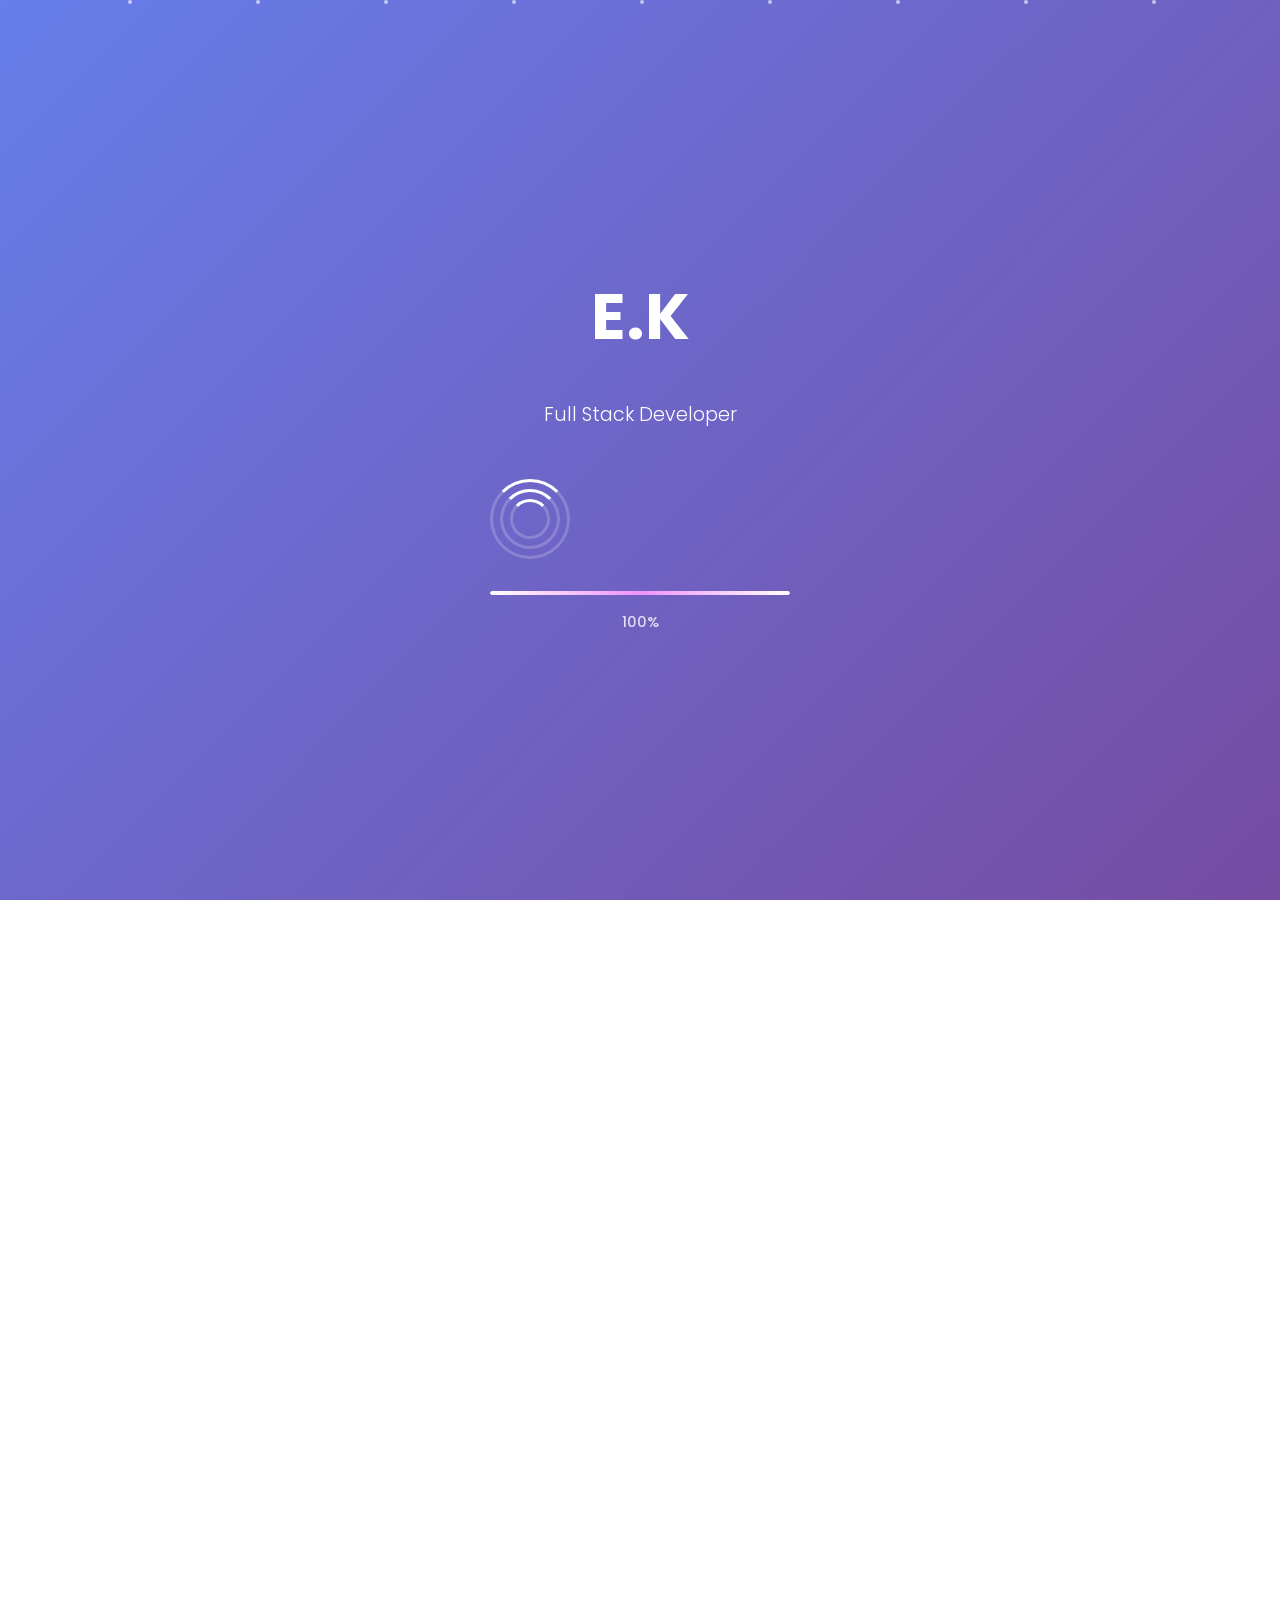
==== index9.html @ d35be791 "first commit" ====
<!DOCTYPE html>
<html lang="en">
  <head>
    <meta charset="UTF-8" />
    <meta name="viewport" content="width=device-width, initial-scale=1.0" />
    <title>Emmanuel Kibet - Full Stack Developer</title>

    <!-- Google Fonts -->
    <link
      href="https://fonts.googleapis.com/css2?family=Poppins:wght@300;400;500;600;700&display=swap"
      rel="stylesheet"
    />

    <!-- Font Awesome -->
    <link
      rel="stylesheet"
      href="https://cdnjs.cloudflare.com/ajax/libs/font-awesome/6.4.0/css/all.min.css"
    />

    <link rel="stylesheet" href="style9.css" />
  </head>
  <body>
    <!-- Custom Cursor -->
    <div class="custom-cursor"></div>
    <div class="cursor-trail"></div>

    <!-- Loading Screen -->
    <div class="loading-screen" id="loadingScreen">
      <div class="loading-particles">
        <div class="particle"></div>
        <div class="particle"></div>
        <div class="particle"></div>
        <div class="particle"></div>
        <div class="particle"></div>
        <div class="particle"></div>
        <div class="particle"></div>
        <div class="particle"></div>
        <div class="particle"></div>
      </div>

      <div class="loading-container">
        <div class="loading-logo">E.K</div>
        <div class="loading-text">Full Stack Developer</div>

        <div class="loading-spinner">
          <div class="spinner-ring"></div>
          <div class="spinner-ring"></div>
          <div class="spinner-ring"></div>
        </div>

        <div class="loading-progress">
          <div class="progress-bar"></div>
        </div>
        <div class="loading-percentage" id="loadingPercentage">0%</div>
      </div>
    </div>

    <!-- Main Content -->
    <div class="main-content" id="mainContent">
      <!-- Morphing Background -->
      <div class="morphing-bg"></div>

      <!-- Morphing Shapes -->
      <div class="morphing-shapes">
        <div class="shape shape-1"></div>
        <div class="shape shape-2"></div>
        <div class="shape shape-3"></div>
      </div>

      <div class="content-overlay">
        <!-- Dark Mode Toggle -->
        <div class="theme-toggle">
          <input type="checkbox" id="theme-switch" />
          <label for="theme-switch" class="magnetic">
            <i class="fas fa-sun"></i>
            <i class="fas fa-moon"></i>
          </label>
        </div>

        <!-- Navigation Dots -->
        <nav class="nav">
          <ul>
            <li><a href="#home" class="active magnetic"></a></li>
            <li><a href="#about" class="magnetic"></a></li>
            <li><a href="#skills" class="magnetic"></a></li>
            <li><a href="#education" class="magnetic"></a></li>
            <li><a href="#interests" class="magnetic"></a></li>
            <li><a href="#projects" class="magnetic"></a></li>
            <li><a href="#contact" class="magnetic"></a></li>
          </ul>
        </nav>

        <!-- Hero Section -->
        <section id="home" class="hero section-morph active">
          <div class="container">
            <div class="hero-content">
              <h1>Emmanuel K.</h1>
              <div class="typewriter">
                Full Stack Developer & UI/UX Designer
              </div>
            </div>
          </div>
        </section>

        <!-- About Section -->
        <section id="about" class="section-morph">
          <div class="container">
            <h2 class="section-title">About Me</h2>
            <div class="about-content">
              <div class="about-text">
                <p class="stagger-item">
                  Hello! I'm Emmanuel, a passionate full-stack developer with
                  over 5 years of experience creating digital solutions that
                  make a difference. I specialize in modern web technologies and
                  love turning complex problems into simple, beautiful designs.
                </p>
                <p class="stagger-item">
                  My journey in tech started with curiosity and has evolved into
                  a career driven by innovation and continuous learning. I
                  believe in writing clean, efficient code and creating user
                  experiences that truly matter.
                </p>
                <p class="stagger-item">
                  When I'm not coding, you'll find me exploring new
                  technologies, contributing to open-source projects, or sharing
                  knowledge with the developer community.
                </p>
              </div>
              <div class="about-image">
                <div class="profile-img magnetic">
                  <i class="fas fa-user"></i>
                </div>
              </div>
            </div>
          </div>
        </section>

        <!-- Skills Section -->
        <section id="skills" class="section-morph">
          <div class="container">
            <h2 class="section-title">Programming Languages & Skills</h2>
            <div class="skills-grid">
              <div class="skill-tag stagger-item magnetic">JavaScript</div>
              <div class="skill-tag stagger-item magnetic">TypeScript</div>
              <div class="skill-tag stagger-item magnetic">Python</div>
              <div class="skill-tag stagger-item magnetic">Java</div>
              <div class="skill-tag stagger-item magnetic">React</div>
              <div class="skill-tag stagger-item magnetic">Node.js</div>
              <div class="skill-tag stagger-item magnetic">Vue.js</div>
              <div class="skill-tag stagger-item magnetic">Angular</div>
              <div class="skill-tag stagger-item magnetic">Express.js</div>
              <div class="skill-tag stagger-item magnetic">MongoDB</div>
              <div class="skill-tag stagger-item magnetic">PostgreSQL</div>
              <div class="skill-tag stagger-item magnetic">MySQL</div>
              <div class="skill-tag stagger-item magnetic">Docker</div>
              <div class="skill-tag stagger-item magnetic">AWS</div>
              <div class="skill-tag stagger-item magnetic">Git</div>
              <div class="skill-tag stagger-item magnetic">GraphQL</div>
            </div>

            <!-- Skills Visualization -->
            <div class="skills-visualization">
              <div class="skill-category stagger-item">
                <h3>Frontend Development</h3>
                <div class="skill-item">
                  <div class="skill-name">
                    <span>React/Next.js</span>
                    <span>95%</span>
                  </div>
                  <div class="skill-bar">
                    <div class="skill-progress" style="--progress: 95%"></div>
                  </div>
                </div>
                <div class="skill-item">
                  <div class="skill-name">
                    <span>JavaScript/TypeScript</span>
                    <span>90%</span>
                  </div>
                  <div class="skill-bar">
                    <div class="skill-progress" style="--progress: 90%"></div>
                  </div>
                </div>
                <div class="skill-item">
                  <div class="skill-name">
                    <span>CSS/Sass</span>
                    <span>85%</span>
                  </div>
                  <div class="skill-bar">
                    <div class="skill-progress" style="--progress: 85%"></div>
                  </div>
                </div>
              </div>

              <div class="skill-category stagger-item">
                <h3>Backend Development</h3>
                <div class="skill-item">
                  <div class="skill-name">
                    <span>Node.js/Express</span>
                    <span>88%</span>
                  </div>
                  <div class="skill-bar">
                    <div class="skill-progress" style="--progress: 88%"></div>
                  </div>
                </div>
                <div class="skill-item">
                  <div class="skill-name">
                    <span>Python/Django</span>
                    <span>82%</span>
                  </div>
                  <div class="skill-bar">
                    <div class="skill-progress" style="--progress: 82%"></div>
                  </div>
                </div>
                <div class="skill-item">
                  <div class="skill-name">
                    <span>Database Design</span>
                    <span>80%</span>
                  </div>
                  <div class="skill-bar">
                    <div class="skill-progress" style="--progress: 80%"></div>
                  </div>
                </div>
              </div>

              <div class="skill-category stagger-item">
                <h3>DevOps & Tools</h3>
                <div class="skill-item">
                  <div class="skill-name">
                    <span>Docker/Kubernetes</span>
                    <span>75%</span>
                  </div>
                  <div class="skill-bar">
                    <div class="skill-progress" style="--progress: 75%"></div>
                  </div>
                </div>
                <div class="skill-item">
                  <div class="skill-name">
                    <span>AWS/Cloud Services</span>
                    <span>78%</span>
                  </div>
                  <div class="skill-bar">
                    <div class="skill-progress" style="--progress: 78%"></div>
                  </div>
                </div>
                <div class="skill-item">
                  <div class="skill-name">
                    <span>CI/CD Pipelines</span>
                    <span>70%</span>
                  </div>
                  <div class="skill-bar">
                    <div class="skill-progress" style="--progress: 70%"></div>
                  </div>
                </div>
              </div>
            </div>
          </div>
        </section>

        <!-- Education Section -->
        <section id="education" class="section-morph">
          <div class="container">
            <h2 class="section-title">Educational Background</h2>
            <div class="education-grid">
              <div class="education-card glass-card stagger-item magnetic">
                <div class="education-icon">
                  <i class="fas fa-graduation-cap"></i>
                </div>
                <h3>Bachelor of Computer Science</h3>
                <p>University of Technology</p>
                <p>2018 - 2022</p>
                <p>
                  Graduated Magna Cum Laude with specialization in Software
                  Engineering and Web Development.
                </p>
              </div>
              <div class="education-card glass-card stagger-item magnetic">
                <div class="education-icon">
                  <i class="fas fa-certificate"></i>
                </div>
                <h3>Full Stack Web Development</h3>
                <p>Tech Bootcamp Institute</p>
                <p>2022</p>
                <p>
                  Intensive 6-month program covering modern web technologies and
                  best practices.
                </p>
              </div>
            </div>
            <div style="text-align: center; margin-top: 2rem">
              <a
                href="/assests/cv.pdf"
                class="download-cv stagger-item magnetic"
              >
                <i class="fas fa-download"></i>
                Download CV
              </a>
            </div>
          </div>
        </section>

        <!-- Interests Section -->
        <section id="interests" class="section-morph">
          <div class="container">
            <h2 class="section-title">Interests & Passions</h2>
            <div class="interests-list">
              <div class="interest-item glass-card stagger-item magnetic">
                <i class="fas fa-robot"></i>
                <span>Artificial Intelligence</span>
              </div>
              <div class="interest-item glass-card stagger-item magnetic">
                <i class="fas fa-mobile-alt"></i>
                <span>Mobile Development</span>
              </div>
              <div class="interest-item glass-card stagger-item magnetic">
                <i class="fas fa-cloud"></i>
                <span>Cloud Computing</span>
              </div>
              <div class="interest-item glass-card stagger-item magnetic">
                <i class="fas fa-shield-alt"></i>
                <span>Cybersecurity</span>
              </div>
              <div class="interest-item glass-card stagger-item magnetic">
                <i class="fas fa-gamepad"></i>
                <span>Game Development</span>
              </div>
              <div class="interest-item glass-card stagger-item magnetic">
                <i class="fas fa-code-branch"></i>
                <span>Open Source</span>
              </div>
            </div>
          </div>
        </section>

        <!-- Projects Section -->
        <section id="projects" class="section-morph">
          <div class="container">
            <h2 class="section-title">Featured Projects</h2>
            <div class="projects-grid">
              <div class="project-card glass-card stagger-item magnetic">
                <div class="project-preview">
                  <div class="preview-content">
                    <div class="preview-icon">
                      <i class="fas fa-shopping-cart"></i>
                    </div>
                    <h4>View Project Details</h4>
                    <p>Hover to explore features</p>
                  </div>
                </div>
                <h3 class="project-title">E-Commerce Platform</h3>
                <p class="project-description">
                  A full-featured e-commerce platform built with React and
                  Node.js, featuring real-time inventory management, secure
                  payment processing, and admin dashboard.
                </p>
                <div class="project-tech">
                  <span class="tech-tag">React</span>
                  <span class="tech-tag">Node.js</span>
                  <span class="tech-tag">MongoDB</span>
                  <span class="tech-tag">Stripe</span>
                </div>
                <div class="project-links">
                  <a href="#" class="project-link magnetic">
                    <i class="fas fa-external-link-alt"></i>
                    Live Demo
                  </a>
                  <a href="#" class="project-link magnetic">
                    <i class="fab fa-github"></i>
                    GitHub
                  </a>
                </div>
              </div>

              <div class="project-card glass-card stagger-item magnetic">
                <div class="project-preview">
                  <div class="preview-content">
                    <div class="preview-icon">
                      <i class="fas fa-tasks"></i>
                    </div>
                    <h4>View Project Details</h4>
                    <p>Hover to explore features</p>
                  </div>
                </div>
                <h3 class="project-title">Task Management App</h3>
                <p class="project-description">
                  A collaborative task management application with real-time
                  updates, drag-and-drop functionality, and team collaboration
                  features.
                </p>
                <div class="project-tech">
                  <span class="tech-tag">Vue.js</span>
                  <span class="tech-tag">Express</span>
                  <span class="tech-tag">Socket.io</span>
                  <span class="tech-tag">PostgreSQL</span>
                </div>
                <div class="project-links">
                  <a href="#" class="project-link magnetic">
                    <i class="fas fa-external-link-alt"></i>
                    Live Demo
                  </a>
                  <a href="#" class="project-link magnetic">
                    <i class="fab fa-github"></i>
                    GitHub
                  </a>
                </div>
              </div>

              <div class="project-card glass-card stagger-item magnetic">
                <div class="project-preview">
                  <div class="preview-content">
                    <div class="preview-icon">
                      <i class="fas fa-cloud-sun"></i>
                    </div>
                    <h4>View Project Details</h4>
                    <p>Hover to explore features</p>
                  </div>
                </div>
                <h3 class="project-title">Weather Dashboard</h3>
                <p class="project-description">
                  A responsive weather dashboard with location-based forecasts,
                  interactive maps, and historical weather data visualization.
                </p>
                <div class="project-tech">
                  <span class="tech-tag">JavaScript</span>
                  <span class="tech-tag">Chart.js</span>
                  <span class="tech-tag">API Integration</span>
                  <span class="tech-tag">CSS Grid</span>
                </div>
                <div class="project-links">
                  <a href="#" class="project-link magnetic">
                    <i class="fas fa-external-link-alt"></i>
                    Live Demo
                  </a>
                  <a href="#" class="project-link magnetic">
                    <i class="fab fa-github"></i>
                    GitHub
                  </a>
                </div>
              </div>
            </div>
          </div>
        </section>

        <!-- Contact Section -->
        <section id="contact" class="section-morph">
          <div class="container">
            <h2 class="section-title">Get In Touch</h2>
            <form class="contact-form">
              <div class="form-group stagger-item">
                <input
                  type="text"
                  class="form-input magnetic"
                  placeholder=" "
                  required
                />
                <label class="form-label">Your Name</label>
              </div>
              <div class="form-group stagger-item">
                <input
                  type="email"
                  class="form-input magnetic"
                  placeholder=" "
                  required
                />
                <label class="form-label">Email Address</label>
              </div>
              <div class="form-group stagger-item">
                <input
                  type="text"
                  class="form-input magnetic"
                  placeholder=" "
                />
                <label class="form-label">Subject</label>
              </div>
              <div class="form-group stagger-item">
                <textarea
                  class="form-textarea magnetic"
                  placeholder=" "
                  required
                ></textarea>
                <label class="form-label">Your Message</label>
              </div>
              <button type="submit" class="submit-btn stagger-item magnetic">
                <i class="fas fa-paper-plane"></i>
                Send Message
              </button>
            </form>
          </div>
        </section>

        <!-- Footer -->
        <footer class="footer">
          <div class="container">
            <div class="social-links">
              <a href="#" class="social-link stagger-item magnetic">
                <i class="fab fa-github"></i>
              </a>
              <a href="#" class="social-link stagger-item magnetic">
                <i class="fab fa-linkedin"></i>
              </a>
              <a href="#" class="social-link stagger-item magnetic">
                <i class="fab fa-twitter"></i>
              </a>
              <a href="#" class="social-link stagger-item magnetic">
                <i class="fas fa-envelope"></i>
              </a>
            </div>
            <p>&copy; 2024 Emmanuel Kibet. All rights reserved.</p>
          </div>
        </footer>
      </div>
    </div>
    <script src="script9.js"></script>
  </body>
</html>
---- style9.css ----
/* ===== CSS RESET & BASE STYLES ===== */
* {
  margin: 0;
  padding: 0;
  box-sizing: border-box;
}

:root {
  /* Light theme colors */
  --primary-color: #667eea;
  --secondary-color: #764ba2;
  --accent-color: #f093fb;
  --text-primary: #2d3748;
  --text-secondary: #4a5568;
  --bg-primary: #ffffff;
  --bg-secondary: #f7fafc;
  --bg-card: rgba(255, 255, 255, 0.25);
  --border-color: rgba(255, 255, 255, 0.18);
  --shadow: rgba(0, 0, 0, 0.1);
  --gradient: linear-gradient(135deg, #667eea 0%, #764ba2 100%);

  /* Section-specific gradients for morphing */
  --hero-gradient: linear-gradient(135deg, #667eea 0%, #764ba2 100%);
  --about-gradient: linear-gradient(135deg, #f093fb 0%, #f5576c 100%);
  --skills-gradient: linear-gradient(135deg, #4facfe 0%, #00f2fe 100%);
  --education-gradient: linear-gradient(135deg, #43e97b 0%, #38f9d7 100%);
  --interests-gradient: linear-gradient(135deg, #fa709a 0%, #fee140 100%);
  --projects-gradient: linear-gradient(135deg, #a8edea 0%, #fed6e3 100%);
  --contact-gradient: linear-gradient(135deg, #667eea 0%, #764ba2 100%);
}

/* Dark theme colors */
[data-theme="dark"] {
  --text-primary: #f7fafc;
  --text-secondary: #e2e8f0;
  --bg-primary: #1a202c;
  --bg-secondary: #2d3748;
  --bg-card: rgba(45, 55, 72, 0.25);
  --border-color: rgba(255, 255, 255, 0.1);
  --shadow: rgba(0, 0, 0, 0.3);
}

/* ===== CUSTOM CURSOR SYSTEM ===== */
* {
  cursor: none !important;
}

.custom-cursor {
  position: fixed;
  width: 20px;
  height: 20px;
  background: var(--primary-color);
  border-radius: 50%;
  pointer-events: none;
  z-index: 9999;
  transition: all 0.1s ease;
  mix-blend-mode: difference;
}

.cursor-trail {
  position: fixed;
  width: 8px;
  height: 8px;
  background: var(--accent-color);
  border-radius: 50%;
  pointer-events: none;
  z-index: 9998;
  opacity: 0.7;
  transition: all 0.2s ease;
}

.custom-cursor.hover {
  transform: scale(2);
  background: var(--accent-color);
  opacity: 0.8;
}

.custom-cursor.click {
  transform: scale(0.8);
  background: var(--secondary-color);
}

/* Magnetic effect for interactive elements */
.magnetic {
  transition: transform 0.3s cubic-bezier(0.4, 0, 0.2, 1);
}

/* ===== ENHANCED LOADING SCREEN ===== */
.loading-screen {
  position: fixed;
  top: 0;
  left: 0;
  width: 100%;
  height: 100%;
  background: linear-gradient(135deg, #667eea 0%, #764ba2 100%);
  display: flex;
  flex-direction: column;
  align-items: center;
  justify-content: center;
  z-index: 10000;
  transition: opacity 0.8s ease, visibility 0.8s ease;
}

.loading-screen.fade-out {
  opacity: 0;
  visibility: hidden;
}

/* ===== LOADING ANIMATION ===== */
.loading-container {
  text-align: center;
  color: white;
}

.loading-logo {
  font-size: 4rem;
  font-weight: 700;
  margin-bottom: 2rem;
  opacity: 0;
  transform: translateY(30px);
  animation: logoAppear 1s ease-out 0.5s forwards;
}

@keyframes logoAppear {
  to {
    opacity: 1;
    transform: translateY(0);
  }
}

.loading-text {
  font-size: 1.2rem;
  font-weight: 300;
  margin-bottom: 3rem;
  opacity: 0;
  animation: textAppear 1s ease-out 1s forwards;
}

@keyframes textAppear {
  to {
    opacity: 1;
  }
}

/* ===== ENHANCED LOADING SPINNER ===== */
.loading-spinner {
  position: relative;
  width: 80px;
  height: 80px;
  margin-bottom: 2rem;
}

.spinner-ring {
  position: absolute;
  width: 100%;
  height: 100%;
  border: 3px solid rgba(255, 255, 255, 0.2);
  border-radius: 50%;
  border-top: 3px solid white;
  animation: spin 1.5s linear infinite;
}

.spinner-ring:nth-child(2) {
  width: 60px;
  height: 60px;
  top: 10px;
  left: 10px;
  animation-duration: 2s;
  animation-direction: reverse;
}

.spinner-ring:nth-child(3) {
  width: 40px;
  height: 40px;
  top: 20px;
  left: 20px;
  animation-duration: 1s;
}

@keyframes spin {
  0% {
    transform: rotate(0deg);
  }
  100% {
    transform: rotate(360deg);
  }
}

/* ===== LOADING PROGRESS BAR ===== */
.loading-progress {
  width: 300px;
  height: 4px;
  background: rgba(255, 255, 255, 0.2);
  border-radius: 2px;
  overflow: hidden;
  margin-bottom: 1rem;
}

.progress-bar {
  height: 100%;
  background: linear-gradient(90deg, #ffffff, #f093fb, #ffffff);
  border-radius: 2px;
  width: 0%;
  animation: progressFill 3s ease-out forwards;
}

@keyframes progressFill {
  0% {
    width: 0%;
  }
  20% {
    width: 30%;
  }
  40% {
    width: 60%;
  }
  60% {
    width: 80%;
  }
  80% {
    width: 95%;
  }
  100% {
    width: 100%;
  }
}

.loading-percentage {
  font-size: 0.9rem;
  font-weight: 500;
  opacity: 0.8;
  margin-top: 0.5rem;
}

/* ===== FLOATING PARTICLES ===== */
.loading-particles {
  position: absolute;
  width: 100%;
  height: 100%;
  overflow: hidden;
  pointer-events: none;
}

.particle {
  position: absolute;
  width: 4px;
  height: 4px;
  background: rgba(255, 255, 255, 0.6);
  border-radius: 50%;
  animation: particleFloat 4s linear infinite;
}

.particle:nth-child(1) {
  left: 10%;
  animation-delay: 0s;
  animation-duration: 3s;
}
.particle:nth-child(2) {
  left: 20%;
  animation-delay: 0.5s;
  animation-duration: 4s;
}
.particle:nth-child(3) {
  left: 30%;
  animation-delay: 1s;
  animation-duration: 3.5s;
}
.particle:nth-child(4) {
  left: 40%;
  animation-delay: 1.5s;
  animation-duration: 4.5s;
}
.particle:nth-child(5) {
  left: 50%;
  animation-delay: 2s;
  animation-duration: 3s;
}
.particle:nth-child(6) {
  left: 60%;
  animation-delay: 0.3s;
  animation-duration: 4s;
}
.particle:nth-child(7) {
  left: 70%;
  animation-delay: 0.8s;
  animation-duration: 3.5s;
}
.particle:nth-child(8) {
  left: 80%;
  animation-delay: 1.3s;
  animation-duration: 4.5s;
}
.particle:nth-child(9) {
  left: 90%;
  animation-delay: 1.8s;
  animation-duration: 3s;
}

@keyframes particleFloat {
  0% {
    transform: translateY(100vh) scale(0);
    opacity: 0;
  }
  10% {
    opacity: 1;
    transform: translateY(90vh) scale(1);
  }
  90% {
    opacity: 1;
    transform: translateY(-10vh) scale(1);
  }
  100% {
    transform: translateY(-20vh) scale(0);
    opacity: 0;
  }
}

/* ===== MAIN CONTENT (Initially Hidden) ===== */
.main-content {
  opacity: 0;
  transition: opacity 1s ease-in-out;
}

.main-content.show {
  opacity: 1;
}

html {
  scroll-behavior: smooth;
  scroll-snap-type: y mandatory;
}

body {
  font-family: "Poppins", sans-serif;
  line-height: 1.6;
  color: var(--text-primary);
  background: var(--bg-primary);
  transition: all 0.3s ease;
  overflow-x: hidden;
  position: relative;
}

/* ===== MORPHING BACKGROUND SYSTEM ===== */
.morphing-bg {
  position: fixed;
  top: 0;
  left: 0;
  width: 100%;
  height: 100%;
  z-index: -10;
  background: var(--hero-gradient);
  transition: all 1.5s cubic-bezier(0.4, 0, 0.2, 1);
}

.morphing-bg::before {
  content: "";
  position: absolute;
  top: 0;
  left: 0;
  width: 100%;
  height: 100%;
  background: var(--bg-primary);
  opacity: 0.9;
  transition: opacity 0.8s ease;
}

/* ===== MORPHING SHAPES OVERLAY ===== */
.morphing-shapes {
  position: fixed;
  top: 0;
  left: 0;
  width: 100%;
  height: 100%;
  z-index: -5;
  pointer-events: none;
}

.shape {
  position: absolute;
  border-radius: 50%;
  background: rgba(255, 255, 255, 0.1);
  transition: all 2s cubic-bezier(0.4, 0, 0.2, 1);
}

.shape-1 {
  width: 300px;
  height: 300px;
  top: 10%;
  left: -10%;
  background: rgba(102, 126, 234, 0.1);
}

.shape-2 {
  width: 200px;
  height: 200px;
  top: 60%;
  right: -5%;
  background: rgba(118, 75, 162, 0.08);
}

.shape-3 {
  width: 150px;
  height: 150px;
  bottom: 20%;
  left: 20%;
  background: rgba(240, 147, 251, 0.12);
}

/* ===== CONTENT OVERLAY WITH MORPHING ===== */
.content-overlay {
  position: relative;
  z-index: 1;
  min-height: 100vh;
}

/* ===== SECTION MORPHING STATES ===== */
.section-morph {
  opacity: 0;
  transform: translateY(60px) scale(0.95);
  transition: all 1.2s cubic-bezier(0.4, 0, 0.2, 1);
  scroll-snap-align: start;
}

.section-morph.active {
  opacity: 1;
  transform: translateY(0) scale(1);
}

.section-morph.leaving {
  opacity: 0;
  transform: translateY(-30px) scale(1.05);
}

/* ===== STAGGERED CONTENT ANIMATIONS ===== */
.stagger-item {
  opacity: 0;
  transform: translateY(40px);
  transition: all 0.8s cubic-bezier(0.4, 0, 0.2, 1);
}

.stagger-item.animate {
  opacity: 1;
  transform: translateY(0);
}

.stagger-item:nth-child(1) {
  transition-delay: 0.1s;
}
.stagger-item:nth-child(2) {
  transition-delay: 0.2s;
}
.stagger-item:nth-child(3) {
  transition-delay: 0.3s;
}
.stagger-item:nth-child(4) {
  transition-delay: 0.4s;
}
.stagger-item:nth-child(5) {
  transition-delay: 0.5s;
}
.stagger-item:nth-child(6) {
  transition-delay: 0.6s;
}

/* ===== ENHANCED DARK MODE TOGGLE ===== */
.theme-toggle {
  position: fixed;
  top: 20px;
  right: 20px;
  z-index: 1000;
}

.theme-toggle input {
  display: none;
}

.theme-toggle label {
  display: flex;
  align-items: center;
  justify-content: space-between;
  width: 60px;
  height: 30px;
  background: var(--bg-card);
  border-radius: 50px;
  border: 1px solid var(--border-color);
  backdrop-filter: blur(10px);
  cursor: pointer;
  transition: all 0.3s ease;
  padding: 5px;
}

.theme-toggle label::before {
  content: "";
  width: 20px;
  height: 20px;
  background: var(--gradient);
  border-radius: 50%;
  transition: transform 0.3s ease;
}

.theme-toggle input:checked + label::before {
  transform: translateX(30px);
}

.theme-toggle i {
  font-size: 12px;
  color: var(--text-secondary);
  transition: all 0.3s ease;
}

.theme-toggle:hover label {
  transform: scale(1.1);
  box-shadow: 0 5px 15px var(--shadow);
}

/* ===== CONTAINER & LAYOUT ===== */
.container {
  max-width: 1200px;
  margin: 0 auto;
  padding: 0 20px;
}

/* ===== ENHANCED GLASSMORPHISM CARD STYLES ===== */
.glass-card {
  background: var(--bg-card);
  backdrop-filter: blur(10px);
  border-radius: 20px;
  border: 1px solid var(--border-color);
  box-shadow: 0 8px 32px var(--shadow);
  transition: all 0.6s cubic-bezier(0.4, 0, 0.2, 1);
  transform: translateY(20px);
  opacity: 0;
  position: relative;
  overflow: hidden;
}

.glass-card::before {
  content: "";
  position: absolute;
  top: 0;
  left: -100%;
  width: 100%;
  height: 100%;
  background: linear-gradient(
    90deg,
    transparent,
    rgba(255, 255, 255, 0.1),
    transparent
  );
  transition: left 0.8s ease;
}

.glass-card:hover::before {
  left: 100%;
}

.glass-card.animate {
  transform: translateY(0);
  opacity: 1;
}

.glass-card:hover {
  transform: translateY(-8px) scale(1.02);
  box-shadow: 0 20px 50px var(--shadow);
}

/* ===== NAVIGATION ===== */
.nav {
  position: fixed;
  top: 50%;
  right: 30px;
  transform: translateY(-50%);
  z-index: 100;
}

.nav ul {
  list-style: none;
  display: flex;
  flex-direction: column;
  gap: 15px;
}

.nav a {
  display: block;
  width: 12px;
  height: 12px;
  border-radius: 50%;
  background: var(--text-secondary);
  transition: all 0.4s cubic-bezier(0.4, 0, 0.2, 1);
  text-decoration: none;
  position: relative;
}

.nav a::before {
  content: "";
  position: absolute;
  top: 50%;
  left: 50%;
  transform: translate(-50%, -50%);
  width: 0;
  height: 0;
  border-radius: 50%;
  background: var(--primary-color);
  transition: all 0.4s cubic-bezier(0.4, 0, 0.2, 1);
}

.nav a:hover::before,
.nav a.active::before {
  width: 20px;
  height: 20px;
}

.nav a:hover,
.nav a.active {
  background: var(--primary-color);
  transform: scale(1.5);
}

/* ===== SECTIONS ===== */
section {
  padding: 100px 0;
  position: relative;
  min-height: 100vh;
  display: flex;
  align-items: center;
}

.section-title {
  font-size: 2.5rem;
  font-weight: 600;
  text-align: center;
  margin-bottom: 3rem;
  position: relative;
  opacity: 0;
  transform: translateY(30px);
  transition: all 0.8s cubic-bezier(0.4, 0, 0.2, 1);
}

.section-title.animate {
  opacity: 1;
  transform: translateY(0);
}

.section-title::after {
  content: "";
  position: absolute;
  bottom: -10px;
  left: 50%;
  transform: translateX(-50%) scaleX(0);
  width: 60px;
  height: 4px;
  background: var(--gradient);
  border-radius: 2px;
  transition: transform 0.8s cubic-bezier(0.4, 0, 0.2, 1);
  transition-delay: 0.3s;
}

.section-title.animate::after {
  transform: translateX(-50%) scaleX(1);
}

/* ===== HERO SECTION ===== */
.hero {
  min-height: 100vh;
  display: flex;
  align-items: center;
  justify-content: center;
  text-align: center;
  padding: 80px 0;
  position: relative;
}

.hero-content h1 {
  font-size: 4rem;
  font-weight: 700;
  margin-bottom: 1rem;
  background: var(--gradient);
  -webkit-background-clip: text;
  -webkit-text-fill-color: transparent;
  background-clip: text;
  opacity: 0;
  transform: translateY(50px) scale(0.8);
  animation: heroTitleAppear 1.5s cubic-bezier(0.4, 0, 0.2, 1) forwards;
}

@keyframes heroTitleAppear {
  to {
    opacity: 1;
    transform: translateY(0) scale(1);
  }
}

/* ===== TYPEWRITER EFFECT ===== */
.typewriter {
  font-size: 1.5rem;
  color: var(--text-secondary);
  border-right: 2px solid var(--primary-color);
  white-space: nowrap;
  overflow: hidden;
  opacity: 0;
  animation: typewriter 4s steps(40) infinite, blink 1s infinite,
    fadeInTypewriter 0.8s ease forwards;
  animation-delay: 0.5s, 0.5s, 0.5s;
}

@keyframes fadeInTypewriter {
  to {
    opacity: 1;
  }
}

@keyframes typewriter {
  0%,
  90%,
  100% {
    width: 0;
  }
  30%,
  60% {
    width: 100%;
  }
}

@keyframes blink {
  50% {
    border-color: transparent;
  }
}

/* ===== ABOUT SECTION ===== */
.about-content {
  display: flex;
  align-items: center;
  gap: 4rem;
  margin-top: 2rem;
}

.about-text {
  flex: 1;
}

.about-text p {
  font-size: 1.1rem;
  color: var(--text-secondary);
  margin-bottom: 1.5rem;
  opacity: 0;
  transform: translateX(-30px);
  transition: all 0.8s cubic-bezier(0.4, 0, 0.2, 1);
}

.about-text p.animate {
  opacity: 1;
  transform: translateX(0);
}

.about-image {
  flex: 1;
  text-align: center;
}

.profile-img {
  width: 300px;
  height: 300px;
  border-radius: 50%;
  background: var(--gradient);
  display: flex;
  align-items: center;
  justify-content: center;
  font-size: 8rem;
  color: white;
  margin: 0 auto;
  opacity: 0;
  transform: scale(0.5) rotate(-180deg);
  transition: all 1.2s cubic-bezier(0.4, 0, 0.2, 1);
  position: relative;
  overflow: hidden;
}

.profile-img::before {
  content: "";
  position: absolute;
  top: -50%;
  left: -50%;
  width: 200%;
  height: 200%;
  background: linear-gradient(
    45deg,
    transparent,
    rgba(255, 255, 255, 0.1),
    transparent
  );
  transform: rotate(45deg);
  animation: shimmer 3s linear infinite;
}

@keyframes shimmer {
  0% {
    transform: translateX(-100%) translateY(-100%) rotate(45deg);
  }
  100% {
    transform: translateX(100%) translateY(100%) rotate(45deg);
  }
}

.profile-img.animate {
  opacity: 1;
  transform: scale(1) rotate(0deg);
}

/* ===== ENHANCED SKILLS SECTION ===== */
.skills-grid {
  display: flex;
  flex-wrap: wrap;
  gap: 1rem;
  justify-content: center;
  margin-top: 2rem;
}

.skill-tag {
  padding: 12px 24px;
  background: var(--bg-card);
  backdrop-filter: blur(10px);
  border-radius: 50px;
  border: 1px solid var(--border-color);
  font-weight: 500;
  transition: all 0.6s cubic-bezier(0.4, 0, 0.2, 1);
  cursor: pointer;
  opacity: 0;
  transform: translateY(30px) scale(0.8);
  position: relative;
  overflow: hidden;
}

.skill-tag::before {
  content: "";
  position: absolute;
  top: 0;
  left: -100%;
  width: 100%;
  height: 100%;
  background: var(--gradient);
  transition: left 0.5s ease;
  z-index: -1;
}

.skill-tag:hover::before {
  left: 0;
}

.skill-tag.animate {
  opacity: 1;
  transform: translateY(0) scale(1);
}

.skill-tag:hover {
  color: white;
  transform: translateY(-5px) scale(1.05);
  box-shadow: 0 10px 25px rgba(102, 126, 234, 0.3);
}

/* ===== SKILLS VISUALIZATION ===== */
.skills-visualization {
  margin-top: 3rem;
  display: grid;
  grid-template-columns: repeat(auto-fit, minmax(300px, 1fr));
  gap: 2rem;
}

.skill-category {
  background: var(--bg-card);
  backdrop-filter: blur(10px);
  border-radius: 20px;
  border: 1px solid var(--border-color);
  padding: 2rem;
  opacity: 0;
  transform: translateY(30px);
  transition: all 0.8s cubic-bezier(0.4, 0, 0.2, 1);
}

.skill-category.animate {
  opacity: 1;
  transform: translateY(0);
}

.skill-category h3 {
  margin-bottom: 1.5rem;
  color: var(--text-primary);
  font-size: 1.2rem;
}

.skill-item {
  margin-bottom: 1rem;
}

.skill-name {
  display: flex;
  justify-content: space-between;
  margin-bottom: 0.5rem;
  font-size: 0.9rem;
  color: var(--text-secondary);
}

.skill-bar {
  height: 6px;
  background: var(--border-color);
  border-radius: 3px;
  overflow: hidden;
}

.skill-progress {
  height: 100%;
  background: var(--gradient);
  border-radius: 3px;
  width: 0%;
  transition: width 1.5s cubic-bezier(0.4, 0, 0.2, 1);
  transition-delay: 0.5s;
}

.skill-category.animate .skill-progress {
  width: var(--progress);
}

/* ===== EDUCATION SECTION ===== */
.education-grid {
  display: flex;
  gap: 2rem;
  margin-top: 2rem;
}

.education-card {
  flex: 1;
  padding: 2rem;
  text-align: center;
  opacity: 0;
  transform: translateY(40px) rotateX(15deg);
  transition: all 1s cubic-bezier(0.4, 0, 0.2, 1);
}

.education-card.animate {
  opacity: 1;
  transform: translateY(0) rotateX(0deg);
}

.education-icon {
  font-size: 3rem;
  color: var(--primary-color);
  margin-bottom: 1rem;
  transform: scale(0);
  transition: transform 0.8s cubic-bezier(0.4, 0, 0.2, 1);
  transition-delay: 0.3s;
}

.education-card.animate .education-icon {
  transform: scale(1);
  animation: bounce 0.6s ease-in-out;
}

@keyframes bounce {
  0%,
  20%,
  50%,
  80%,
  100% {
    transform: scale(1);
  }
  40% {
    transform: scale(1.1);
  }
  60% {
    transform: scale(1.05);
  }
}

.download-cv {
  display: inline-flex;
  align-items: center;
  gap: 10px;
  padding: 12px 24px;
  background: var(--gradient);
  color: white;
  text-decoration: none;
  border-radius: 50px;
  font-weight: 500;
  transition: all 0.6s cubic-bezier(0.4, 0, 0.2, 1);
  margin-top: 1rem;
  opacity: 0;
  transform: translateY(20px);
  position: relative;
  overflow: hidden;
}

.download-cv::before {
  content: "";
  position: absolute;
  top: 0;
  left: -100%;
  width: 100%;
  height: 100%;
  background: linear-gradient(
    90deg,
    transparent,
    rgba(255, 255, 255, 0.2),
    transparent
  );
  transition: left 0.6s ease;
}

.download-cv:hover::before {
  left: 100%;
}

.download-cv.animate {
  opacity: 1;
  transform: translateY(0);
}

.download-cv:hover {
  transform: translateY(-3px) scale(1.05);
  box-shadow: 0 15px 35px rgba(102, 126, 234, 0.4);
}

/* ===== INTERESTS SECTION ===== */
.interests-list {
  display: flex;
  flex-wrap: wrap;
  gap: 1rem;
  justify-content: center;
  margin-top: 2rem;
}

.interest-item {
  display: flex;
  align-items: center;
  gap: 10px;
  padding: 15px 25px;
  background: var(--bg-card);
  backdrop-filter: blur(10px);
  border-radius: 15px;
  border: 1px solid var(--border-color);
  transition: all 0.8s cubic-bezier(0.4, 0, 0.2, 1);
  opacity: 0;
  transform: translateY(30px) rotateY(45deg);
  position: relative;
  overflow: hidden;
}

.interest-item::before {
  content: "";
  position: absolute;
  top: 0;
  left: 0;
  width: 100%;
  height: 100%;
  background: var(--gradient);
  opacity: 0;
  transition: opacity 0.3s ease;
  z-index: -1;
}

.interest-item:hover::before {
  opacity: 0.1;
}

.interest-item.animate {
  opacity: 1;
  transform: translateY(0) rotateY(0deg);
}

.interest-item:hover {
  transform: translateY(-5px) rotateY(-5deg);
  box-shadow: 0 15px 35px var(--shadow);
  color: var(--primary-color);
}

.interest-item i {
  color: var(--primary-color);
  font-size: 1.2rem;
  transition: transform 0.3s ease;
}

.interest-item:hover i {
  transform: scale(1.2) rotate(10deg);
}

/* ===== ENHANCED PROJECTS SECTION ===== */
.projects-grid {
  display: grid;
  grid-template-columns: repeat(auto-fit, minmax(350px, 1fr));
  gap: 2rem;
  margin-top: 2rem;
}

.project-card {
  padding: 2rem;
  position: relative;
  overflow: hidden;
  opacity: 0;
  transform: translateY(50px) rotateX(20deg);
  transition: all 1s cubic-bezier(0.4, 0, 0.2, 1);
}

.project-card.animate {
  opacity: 1;
  transform: translateY(0) rotateX(0deg);
}

.project-card::before {
  content: "";
  position: absolute;
  top: 0;
  left: -100%;
  width: 100%;
  height: 4px;
  background: var(--gradient);
  transition: left 0.8s cubic-bezier(0.4, 0, 0.2, 1);
  transition-delay: 0.5s;
}

.project-card.animate::before {
  left: 0;
}

/* Project Preview Overlay */
.project-preview {
  position: absolute;
  top: 0;
  left: 0;
  width: 100%;
  height: 100%;
  background: var(--gradient);
  opacity: 0;
  display: flex;
  align-items: center;
  justify-content: center;
  transition: opacity 0.3s ease;
  z-index: 2;
}

.project-card:hover .project-preview {
  opacity: 0.9;
}

.preview-content {
  text-align: center;
  color: white;
  transform: translateY(20px);
  transition: transform 0.3s ease;
}

.project-card:hover .preview-content {
  transform: translateY(0);
}

.preview-icon {
  font-size: 3rem;
  margin-bottom: 1rem;
}

.project-title {
  font-size: 1.3rem;
  font-weight: 600;
  margin-bottom: 1rem;
  color: var(--text-primary);
}

.project-description {
  color: var(--text-secondary);
  margin-bottom: 1.5rem;
}

.project-tech {
  display: flex;
  flex-wrap: wrap;
  gap: 0.5rem;
  margin-bottom: 1.5rem;
}

.tech-tag {
  padding: 4px 12px;
  background: var(--primary-color);
  color: white;
  border-radius: 15px;
  font-size: 0.8rem;
  opacity: 0;
  transform: scale(0);
  transition: all 0.5s cubic-bezier(0.4, 0, 0.2, 1);
}

.project-card.animate .tech-tag {
  opacity: 1;
  transform: scale(1);
}

.project-links {
  display: flex;
  gap: 1rem;
}

.project-link {
  display: inline-flex;
  align-items: center;
  gap: 8px;
  padding: 8px 16px;
  border: 2px solid var(--primary-color);
  color: var(--primary-color);
  text-decoration: none;
  border-radius: 25px;
  font-weight: 500;
  transition: all 0.4s cubic-bezier(0.4, 0, 0.2, 1);
  opacity: 0;
  transform: translateX(-20px);
  position: relative;
  overflow: hidden;
}

.project-link::before {
  content: "";
  position: absolute;
  top: 0;
  left: -100%;
  width: 100%;
  height: 100%;
  background: var(--primary-color);
  transition: left 0.3s ease;
  z-index: -1;
}

.project-link:hover::before {
  left: 0;
}

.project-card.animate .project-link {
  opacity: 1;
  transform: translateX(0);
}

.project-link:hover {
  color: white;
  transform: translateX(5px) scale(1.05);
  border-color: var(--primary-color);
}

/* ===== ENHANCED CONTACT SECTION ===== */
.contact-form {
  max-width: 800px;
  margin: 2rem auto 0;
  padding: 3rem;
  background: var(--bg-card);
  backdrop-filter: blur(10px);
  border-radius: 25px;
  border: 1px solid var(--border-color);
  box-shadow: 0 15px 50px var(--shadow);
  position: relative;
  overflow: hidden;
}

.contact-form::before {
  content: "";
  position: absolute;
  top: -50%;
  left: -50%;
  width: 200%;
  height: 200%;
  background: linear-gradient(
    45deg,
    transparent,
    rgba(102, 126, 234, 0.05),
    transparent
  );
  transform: rotate(45deg);
  animation: formShimmer 4s linear infinite;
}

@keyframes formShimmer {
  0% {
    transform: translateX(-100%) translateY(-100%) rotate(45deg);
  }
  100% {
    transform: translateX(100%) translateY(100%) rotate(45deg);
  }
}

.form-group {
  position: relative;
  margin-bottom: 2.5rem;
  opacity: 0;
  transform: translateY(30px);
  transition: all 0.8s cubic-bezier(0.4, 0, 0.2, 1);
}

.form-group.animate {
  opacity: 1;
  transform: translateY(0);
}

.form-input,
.form-textarea {
  width: 100%;
  padding: 18px 24px;
  background: var(--bg-primary);
  backdrop-filter: blur(10px);
  border: 2px solid var(--border-color);
  border-radius: 15px;
  font-size: 1rem;
  color: var(--text-primary);
  transition: all 0.4s cubic-bezier(0.4, 0, 0.2, 1);
  outline: none;
}

.form-textarea {
  min-height: 120px;
  resize: vertical;
}

/* ===== FLOATING LABELS ===== */
.form-label {
  position: absolute;
  top: 18px;
  left: 24px;
  color: var(--text-secondary);
  transition: all 0.4s cubic-bezier(0.4, 0, 0.2, 1);
  pointer-events: none;
  background: var(--bg-primary);
  padding: 0 8px;
}

.form-input:focus,
.form-textarea:focus {
  border-color: var(--primary-color);
  box-shadow: 0 0 0 3px rgba(102, 126, 234, 0.1);
  transform: scale(1.02);
}

.form-input:focus + .form-label,
.form-input:not(:placeholder-shown) + .form-label,
.form-textarea:focus + .form-label,
.form-textarea:not(:placeholder-shown) + .form-label {
  top: -8px;
  font-size: 0.8rem;
  color: var(--primary-color);
  transform: scale(0.9);
}

.submit-btn {
  width: 100%;
  padding: 18px;
  background: var(--gradient);
  color: white;
  border: none;
  border-radius: 15px;
  font-size: 1.2rem;
  font-weight: 600;
  cursor: pointer;
  transition: all 0.6s cubic-bezier(0.4, 0, 0.2, 1);
  opacity: 0;
  transform: translateY(30px) scale(0.9);
  margin-top: 1rem;
  position: relative;
  overflow: hidden;
}

.submit-btn::before {
  content: "";
  position: absolute;
  top: 0;
  left: -100%;
  width: 100%;
  height: 100%;
  background: linear-gradient(
    90deg,
    transparent,
    rgba(255, 255, 255, 0.2),
    transparent
  );
  transition: left 0.6s ease;
}

.submit-btn:hover::before {
  left: 100%;
}

.submit-btn.animate {
  opacity: 1;
  transform: translateY(0) scale(1);
}

.submit-btn:hover {
  transform: translateY(-3px) scale(1.02);
  box-shadow: 0 15px 40px rgba(102, 126, 234, 0.4);
}

.submit-btn:active {
  transform: translateY(-1px) scale(0.98);
}

/* ===== FOOTER ===== */
.footer {
  text-align: center;
  padding: 2rem 0;
  border-top: 1px solid var(--border-color);
  margin-top: 4rem;
}

.social-links {
  display: flex;
  justify-content: center;
  gap: 1rem;
  margin-bottom: 1rem;
}

.social-link {
  display: flex;
  align-items: center;
  justify-content: center;
  width: 50px;
  height: 50px;
  background: var(--bg-card);
  backdrop-filter: blur(10px);
  border: 1px solid var(--border-color);
  border-radius: 50%;
  color: var(--text-primary);
  text-decoration: none;
  font-size: 1.2rem;
  transition: all 0.6s cubic-bezier(0.4, 0, 0.2, 1);
  opacity: 0;
  transform: translateY(30px) scale(0.5);
  position: relative;
  overflow: hidden;
}

.social-link::before {
  content: "";
  position: absolute;
  top: 0;
  left: 0;
  width: 100%;
  height: 100%;
  background: var(--gradient);
  opacity: 0;
  transition: opacity 0.3s ease;
  z-index: -1;
}

.social-link:hover::before {
  opacity: 1;
}

.social-link.animate {
  opacity: 1;
  transform: translateY(0) scale(1);
}

.social-link:hover {
  color: white;
  transform: translateY(-5px) scale(1.1) rotate(10deg);
}

/* ===== ENHANCED MOBILE EXPERIENCE ===== */
@media (max-width: 768px) {
  /* Hide custom cursor on mobile */
  .custom-cursor,
  .cursor-trail {
    display: none;
  }

  * {
    cursor: auto !important;
  }

  .loading-logo {
    font-size: 2.5rem;
  }

  .loading-progress {
    width: 250px;
  }

  .hero-content h1 {
    font-size: 2.5rem;
  }

  .typewriter {
    font-size: 1.2rem;
  }

  .about-content {
    flex-direction: column;
    gap: 2rem;
  }

  .profile-img {
    width: 200px;
    height: 200px;
    font-size: 5rem;
  }

  .education-grid {
    flex-direction: column;
  }

  .projects-grid {
    grid-template-columns: 1fr;
  }

  .nav {
    display: none;
  }

  .section-title {
    font-size: 2rem;
  }

  section {
    padding: 60px 0;
  }

  .morphing-shapes .shape {
    opacity: 0.5;
  }

  .skills-visualization {
    grid-template-columns: 1fr;
  }

  .contact-form {
    padding: 2rem;
    margin: 1rem;
  }

  /* Touch-friendly interactions */
  .skill-tag,
  .interest-item,
  .project-card,
  .glass-card {
    transition: transform 0.2s ease;
  }

  .skill-tag:active,
  .interest-item:active {
    transform: scale(0.95);
  }

  .project-card:active {
    transform: scale(0.98);
  }
}

@media (max-width: 480px) {
  .loading-logo {
    font-size: 2rem;
  }

  .loading-progress {
    width: 200px;
  }

  .container {
    padding: 0 15px;
  }

  .hero-content h1 {
    font-size: 2rem;
  }

  .typewriter {
    font-size: 1rem;
  }

  .skills-grid,
  .interests-list {
    gap: 0.5rem;
  }

  .skill-tag,
  .interest-item {
    padding: 8px 16px;
    font-size: 0.9rem;
  }

  .contact-form {
    padding: 1.5rem;
  }

  .form-input,
  .form-textarea {
    padding: 15px 20px;
  }

  .submit-btn {
    padding: 15px;
    font-size: 1rem;
  }
}

/* ===== ACCESSIBILITY ENHANCEMENTS ===== */
@media (prefers-reduced-motion: reduce) {
  *,
  *::before,
  *::after {
    animation-duration: 0.01ms !important;
    animation-iteration-count: 1 !important;
    transition-duration: 0.01ms !important;
  }

  .custom-cursor,
  .cursor-trail {
    display: none;
  }

  * {
    cursor: auto !important;
  }
}

/* Focus styles for keyboard navigation */
.theme-toggle:focus-within label,
.nav a:focus,
.skill-tag:focus,
.interest-item:focus,
.project-link:focus,
.social-link:focus,
.download-cv:focus,
.form-input:focus,
.form-textarea:focus,
.submit-btn:focus {
  outline: 2px solid var(--primary-color);
  outline-offset: 2px;
}

/* High contrast mode support */
@media (prefers-contrast: high) {
  :root {
    --border-color: rgba(0, 0, 0, 0.3);
    --shadow: rgba(0, 0, 0, 0.5);
  }

  [data-theme="dark"] {
    --border-color: rgba(255, 255, 255, 0.3);
    --shadow: rgba(255, 255, 255, 0.2);
  }
}
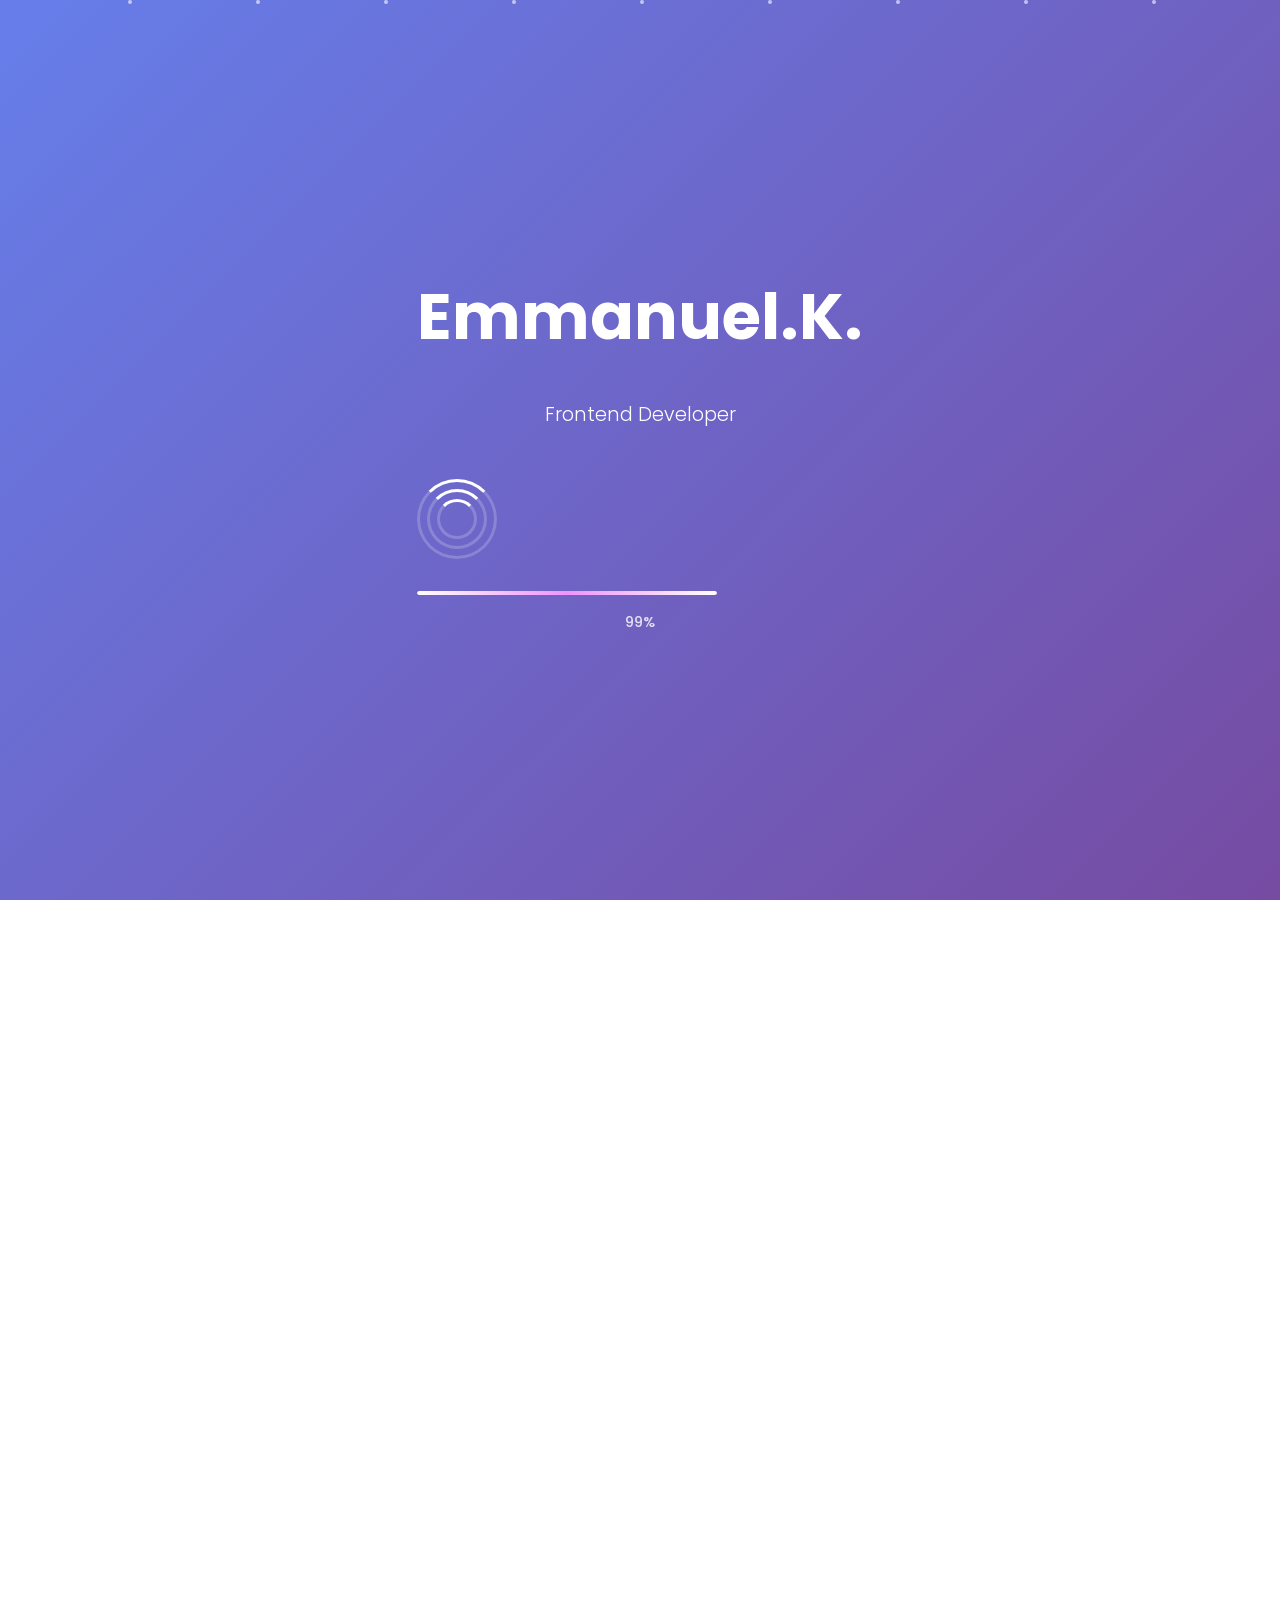
==== commit 8f82505b: "Landing complete" ====
--- a/index9.html
+++ b/index9.html
@@ -3,7 +3,7 @@
   <head>
     <meta charset="UTF-8" />
     <meta name="viewport" content="width=device-width, initial-scale=1.0" />
-    <title>Emmanuel Kibet - Full Stack Developer</title>
+    <title>Emmanuel Kibet - Frontend Developer</title>
 
     <!-- Google Fonts -->
     <link
@@ -39,8 +39,8 @@
       </div>
 
       <div class="loading-container">
-        <div class="loading-logo">E.K</div>
-        <div class="loading-text">Full Stack Developer</div>
+        <div class="loading-logo">Emmanuel.K.</div>
+        <div class="loading-text">Frontend Developer</div>
 
         <div class="loading-spinner">
           <div class="spinner-ring"></div>
@@ -95,9 +95,7 @@
           <div class="container">
             <div class="hero-content">
               <h1>Emmanuel K.</h1>
-              <div class="typewriter">
-                Full Stack Developer & UI/UX Designer
-              </div>
+              <div class="typewriter">Frontend Developer & UI/UX Designer</div>
             </div>
           </div>
         </section>
@@ -109,10 +107,10 @@
             <div class="about-content">
               <div class="about-text">
                 <p class="stagger-item">
-                  Hello! I'm Emmanuel, a passionate full-stack developer with
-                  over 5 years of experience creating digital solutions that
-                  make a difference. I specialize in modern web technologies and
-                  love turning complex problems into simple, beautiful designs.
+                  Hello, I'm Emmanuel, a passionate Frontend developer with over
+                  6-months of experience creating digital solutions that make a
+                  difference. I specialize in modern web technologies and love
+                  turning complex problems into simple, beautiful designs.
                 </p>
                 <p class="stagger-item">
                   My journey in tech started with curiosity and has evolved into
@@ -165,7 +163,7 @@
                 <div class="skill-item">
                   <div class="skill-name">
                     <span>React/Next.js</span>
-                    <span>95%</span>
+                    <span>65%</span>
                   </div>
                   <div class="skill-bar">
                     <div class="skill-progress" style="--progress: 95%"></div>
@@ -174,7 +172,7 @@
                 <div class="skill-item">
                   <div class="skill-name">
                     <span>JavaScript/TypeScript</span>
-                    <span>90%</span>
+                    <span>80%</span>
                   </div>
                   <div class="skill-bar">
                     <div class="skill-progress" style="--progress: 90%"></div>
@@ -182,7 +180,7 @@
                 </div>
                 <div class="skill-item">
                   <div class="skill-name">
-                    <span>CSS/Sass</span>
+                    <span>CSS/Sass/TailwindCSS</span>
                     <span>85%</span>
                   </div>
                   <div class="skill-bar">
@@ -196,7 +194,7 @@
                 <div class="skill-item">
                   <div class="skill-name">
                     <span>Node.js/Express</span>
-                    <span>88%</span>
+                    <span>58%</span>
                   </div>
                   <div class="skill-bar">
                     <div class="skill-progress" style="--progress: 88%"></div>
@@ -205,7 +203,7 @@
                 <div class="skill-item">
                   <div class="skill-name">
                     <span>Python/Django</span>
-                    <span>82%</span>
+                    <span>72%</span>
                   </div>
                   <div class="skill-bar">
                     <div class="skill-progress" style="--progress: 82%"></div>
@@ -236,7 +234,7 @@
                 <div class="skill-item">
                   <div class="skill-name">
                     <span>AWS/Cloud Services</span>
-                    <span>78%</span>
+                    <span>68%</span>
                   </div>
                   <div class="skill-bar">
                     <div class="skill-progress" style="--progress: 78%"></div>
@@ -266,8 +264,8 @@
                   <i class="fas fa-graduation-cap"></i>
                 </div>
                 <h3>Bachelor of Computer Science</h3>
-                <p>University of Technology</p>
-                <p>2018 - 2022</p>
+                <p>University of Pwani</p>
+                <p>2024 upto date</p>
                 <p>
                   Graduated Magna Cum Laude with specialization in Software
                   Engineering and Web Development.
@@ -278,8 +276,8 @@
                   <i class="fas fa-certificate"></i>
                 </div>
                 <h3>Full Stack Web Development</h3>
-                <p>Tech Bootcamp Institute</p>
-                <p>2022</p>
+                <p>Modcom Bootcamp Institute</p>
+                <p>2024</p>
                 <p>
                   Intensive 6-month program covering modern web technologies and
                   best practices.
--- a/style9.css
+++ b/style9.css
@@ -1,4 +1,4 @@
-/* ===== CSS RESET & BASE STYLES ===== */
+/*  CSS RESET & BASE STYLES  */
 * {
   margin: 0;
   padding: 0;
@@ -40,7 +40,7 @@
   --shadow: rgba(0, 0, 0, 0.3);
 }
 
-/* ===== CUSTOM CURSOR SYSTEM ===== */
+/*  CUSTOM CURSOR SYSTEM  */
 * {
   cursor: none !important;
 }
@@ -85,7 +85,7 @@
   transition: transform 0.3s cubic-bezier(0.4, 0, 0.2, 1);
 }
 
-/* ===== ENHANCED LOADING SCREEN ===== */
+/*  ENHANCED LOADING SCREEN  */
 .loading-screen {
   position: fixed;
   top: 0;
@@ -106,7 +106,7 @@
   visibility: hidden;
 }
 
-/* ===== LOADING ANIMATION ===== */
+/*  LOADING ANIMATION  */
 .loading-container {
   text-align: center;
   color: white;
@@ -142,7 +142,7 @@
   }
 }
 
-/* ===== ENHANCED LOADING SPINNER ===== */
+/*  ENHANCED LOADING SPINNER  */
 .loading-spinner {
   position: relative;
   width: 80px;
@@ -186,7 +186,7 @@
   }
 }
 
-/* ===== LOADING PROGRESS BAR ===== */
+/*  LOADING PROGRESS BAR  */
 .loading-progress {
   width: 300px;
   height: 4px;
@@ -232,7 +232,7 @@
   margin-top: 0.5rem;
 }
 
-/* ===== FLOATING PARTICLES ===== */
+/*  FLOATING PARTICLES  */
 .loading-particles {
   position: absolute;
   width: 100%;
@@ -315,7 +315,7 @@
   }
 }
 
-/* ===== MAIN CONTENT (Initially Hidden) ===== */
+/*  MAIN CONTENT (Initially Hidden)  */
 .main-content {
   opacity: 0;
   transition: opacity 1s ease-in-out;
@@ -340,7 +340,7 @@
   position: relative;
 }
 
-/* ===== MORPHING BACKGROUND SYSTEM ===== */
+/*  MORPHING BACKGROUND SYSTEM  */
 .morphing-bg {
   position: fixed;
   top: 0;
@@ -364,7 +364,7 @@
   transition: opacity 0.8s ease;
 }
 
-/* ===== MORPHING SHAPES OVERLAY ===== */
+/*  MORPHING SHAPES OVERLAY  */
 .morphing-shapes {
   position: fixed;
   top: 0;
@@ -406,14 +406,14 @@
   background: rgba(240, 147, 251, 0.12);
 }
 
-/* ===== CONTENT OVERLAY WITH MORPHING ===== */
+/*  CONTENT OVERLAY WITH MORPHING  */
 .content-overlay {
   position: relative;
   z-index: 1;
   min-height: 100vh;
 }
 
-/* ===== SECTION MORPHING STATES ===== */
+/*  SECTION MORPHING STATES  */
 .section-morph {
   opacity: 0;
   transform: translateY(60px) scale(0.95);
@@ -431,7 +431,7 @@
   transform: translateY(-30px) scale(1.05);
 }
 
-/* ===== STAGGERED CONTENT ANIMATIONS ===== */
+/*  STAGGERED CONTENT ANIMATIONS  */
 .stagger-item {
   opacity: 0;
   transform: translateY(40px);
@@ -462,7 +462,7 @@
   transition-delay: 0.6s;
 }
 
-/* ===== ENHANCED DARK MODE TOGGLE ===== */
+/*  ENHANCED DARK MODE TOGGLE  */
 .theme-toggle {
   position: fixed;
   top: 20px;
@@ -513,14 +513,14 @@
   box-shadow: 0 5px 15px var(--shadow);
 }
 
-/* ===== CONTAINER & LAYOUT ===== */
+/*  CONTAINER & LAYOUT  */
 .container {
   max-width: 1200px;
   margin: 0 auto;
   padding: 0 20px;
 }
 
-/* ===== ENHANCED GLASSMORPHISM CARD STYLES ===== */
+/*  ENHANCED GLASSMORPHISM CARD STYLES  */
 .glass-card {
   background: var(--bg-card);
   backdrop-filter: blur(10px);
@@ -564,7 +564,7 @@
   box-shadow: 0 20px 50px var(--shadow);
 }
 
-/* ===== NAVIGATION ===== */
+/*  NAVIGATION  */
 .nav {
   position: fixed;
   top: 50%;
@@ -616,7 +616,7 @@
   transform: scale(1.5);
 }
 
-/* ===== SECTIONS ===== */
+/*  SECTIONS  */
 section {
   padding: 100px 0;
   position: relative;
@@ -659,7 +659,7 @@
   transform: translateX(-50%) scaleX(1);
 }
 
-/* ===== HERO SECTION ===== */
+/*  HERO SECTION  */
 .hero {
   min-height: 100vh;
   display: flex;
@@ -690,7 +690,7 @@
   }
 }
 
-/* ===== TYPEWRITER EFFECT ===== */
+/*  TYPEWRITER EFFECT  */
 .typewriter {
   font-size: 1.5rem;
   color: var(--text-secondary);
@@ -727,7 +727,7 @@
   }
 }
 
-/* ===== ABOUT SECTION ===== */
+/*  ABOUT SECTION  */
 .about-content {
   display: flex;
   align-items: center;
@@ -767,7 +767,7 @@
   align-items: center;
   justify-content: center;
   font-size: 8rem;
-  color: white;
+  color: rgb(228, 228, 228);
   margin: 0 auto;
   opacity: 0;
   transform: scale(0.5) rotate(-180deg);
@@ -807,7 +807,7 @@
   transform: scale(1) rotate(0deg);
 }
 
-/* ===== ENHANCED SKILLS SECTION ===== */
+/*  ENHANCED SKILLS SECTION  */
 .skills-grid {
   display: flex;
   flex-wrap: wrap;
@@ -858,7 +858,7 @@
   box-shadow: 0 10px 25px rgba(102, 126, 234, 0.3);
 }
 
-/* ===== SKILLS VISUALIZATION ===== */
+/*  SKILLS VISUALIZATION  */
 .skills-visualization {
   margin-top: 3rem;
   display: grid;
@@ -920,7 +920,7 @@
   width: var(--progress);
 }
 
-/* ===== EDUCATION SECTION ===== */
+/*  EDUCATION SECTION  */
 .education-grid {
   display: flex;
   gap: 2rem;
@@ -1019,7 +1019,7 @@
   box-shadow: 0 15px 35px rgba(102, 126, 234, 0.4);
 }
 
-/* ===== INTERESTS SECTION ===== */
+/*  INTERESTS SECTION  */
 .interests-list {
   display: flex;
   flex-wrap: wrap;
@@ -1082,7 +1082,7 @@
   transform: scale(1.2) rotate(10deg);
 }
 
-/* ===== ENHANCED PROJECTS SECTION ===== */
+/*  ENHANCED PROJECTS SECTION  */
 .projects-grid {
   display: grid;
   grid-template-columns: repeat(auto-fit, minmax(350px, 1fr));
@@ -1240,7 +1240,7 @@
   border-color: var(--primary-color);
 }
 
-/* ===== ENHANCED CONTACT SECTION ===== */
+/*  ENHANCED CONTACT SECTION  */
 .contact-form {
   max-width: 800px;
   margin: 2rem auto 0;
@@ -1312,7 +1312,7 @@
   resize: vertical;
 }
 
-/* ===== FLOATING LABELS ===== */
+/*  FLOATING LABELS  */
 .form-label {
   position: absolute;
   top: 18px;
@@ -1393,7 +1393,7 @@
   transform: translateY(-1px) scale(0.98);
 }
 
-/* ===== FOOTER ===== */
+/*  FOOTER  */
 .footer {
   text-align: center;
   padding: 2rem 0;
@@ -1455,7 +1455,7 @@
   transform: translateY(-5px) scale(1.1) rotate(10deg);
 }
 
-/* ===== ENHANCED MOBILE EXPERIENCE ===== */
+/*  ENHANCED MOBILE EXPERIENCE  */
 @media (max-width: 768px) {
   /* Hide custom cursor on mobile */
   .custom-cursor,
@@ -1592,7 +1592,7 @@
   }
 }
 
-/* ===== ACCESSIBILITY ENHANCEMENTS ===== */
+/*  ACCESSIBILITY ENHANCEMENTS  */
 @media (prefers-reduced-motion: reduce) {
   *,
   *::before,
